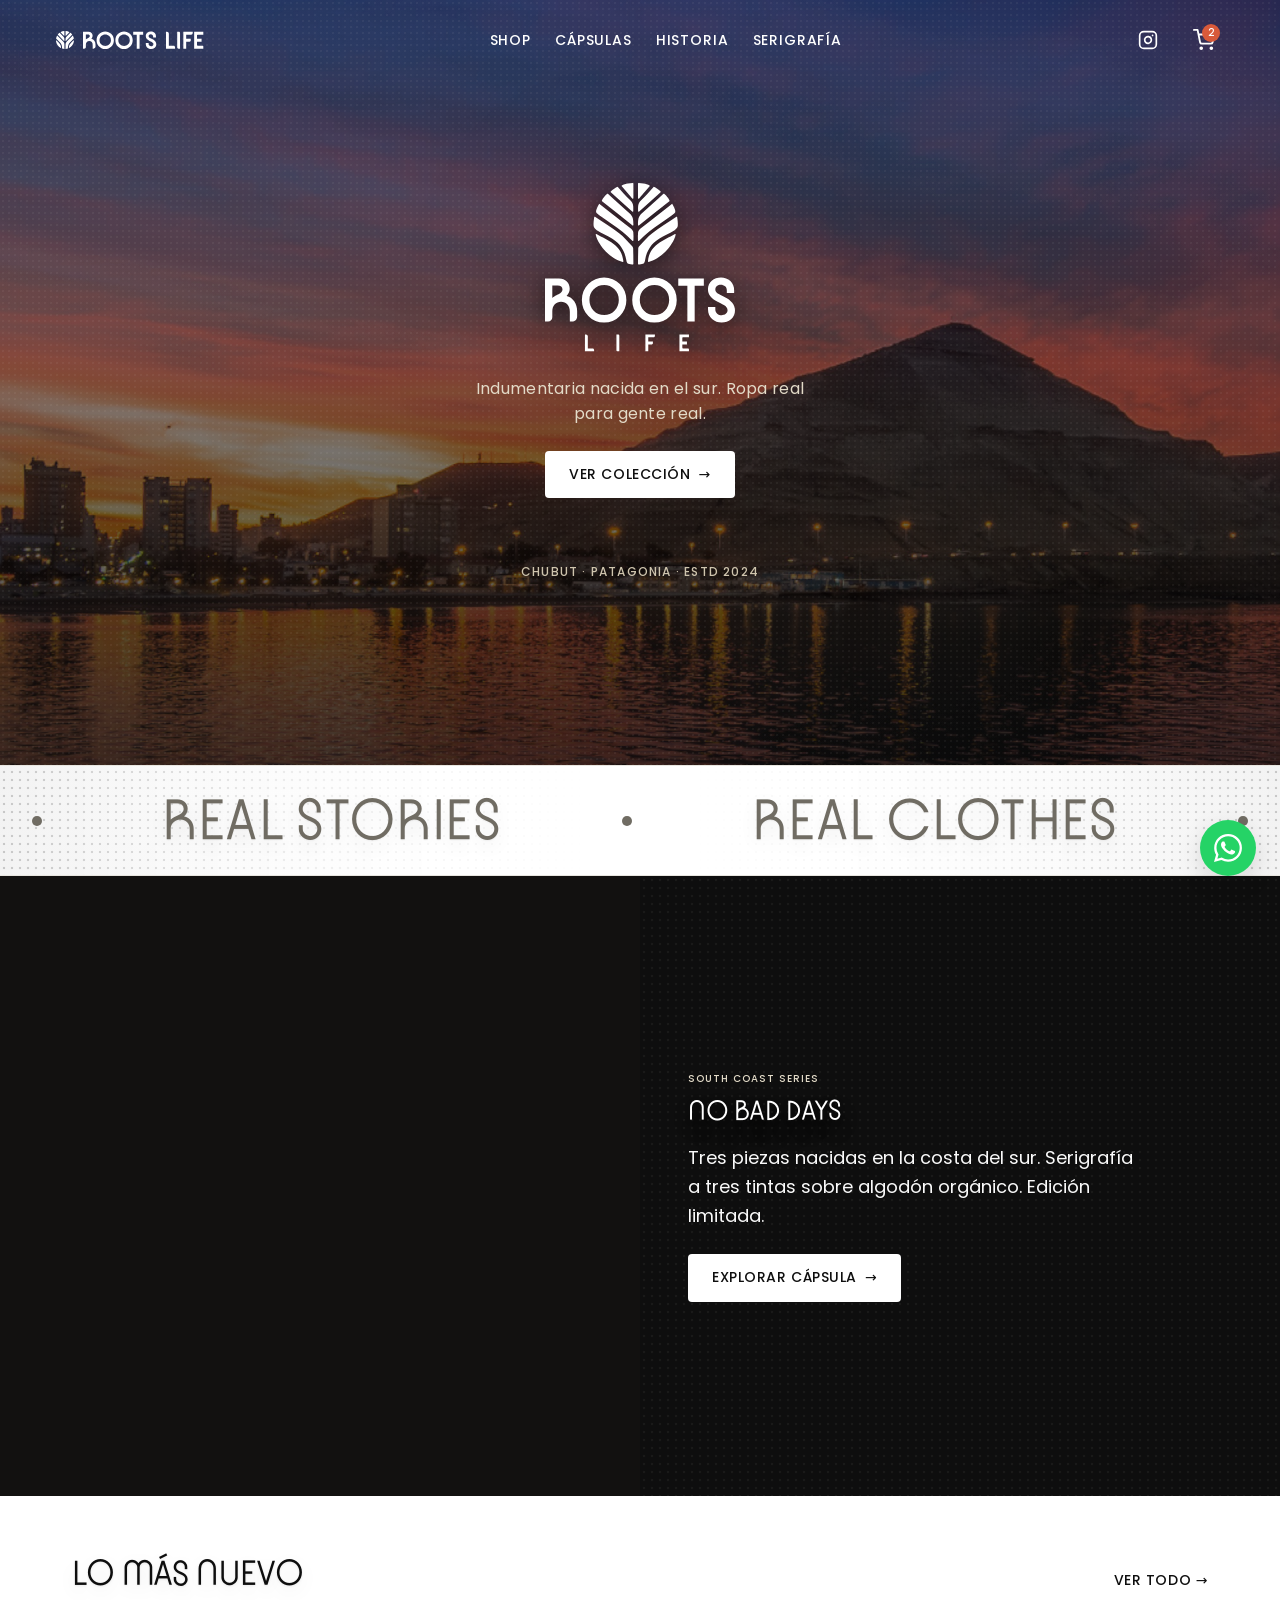
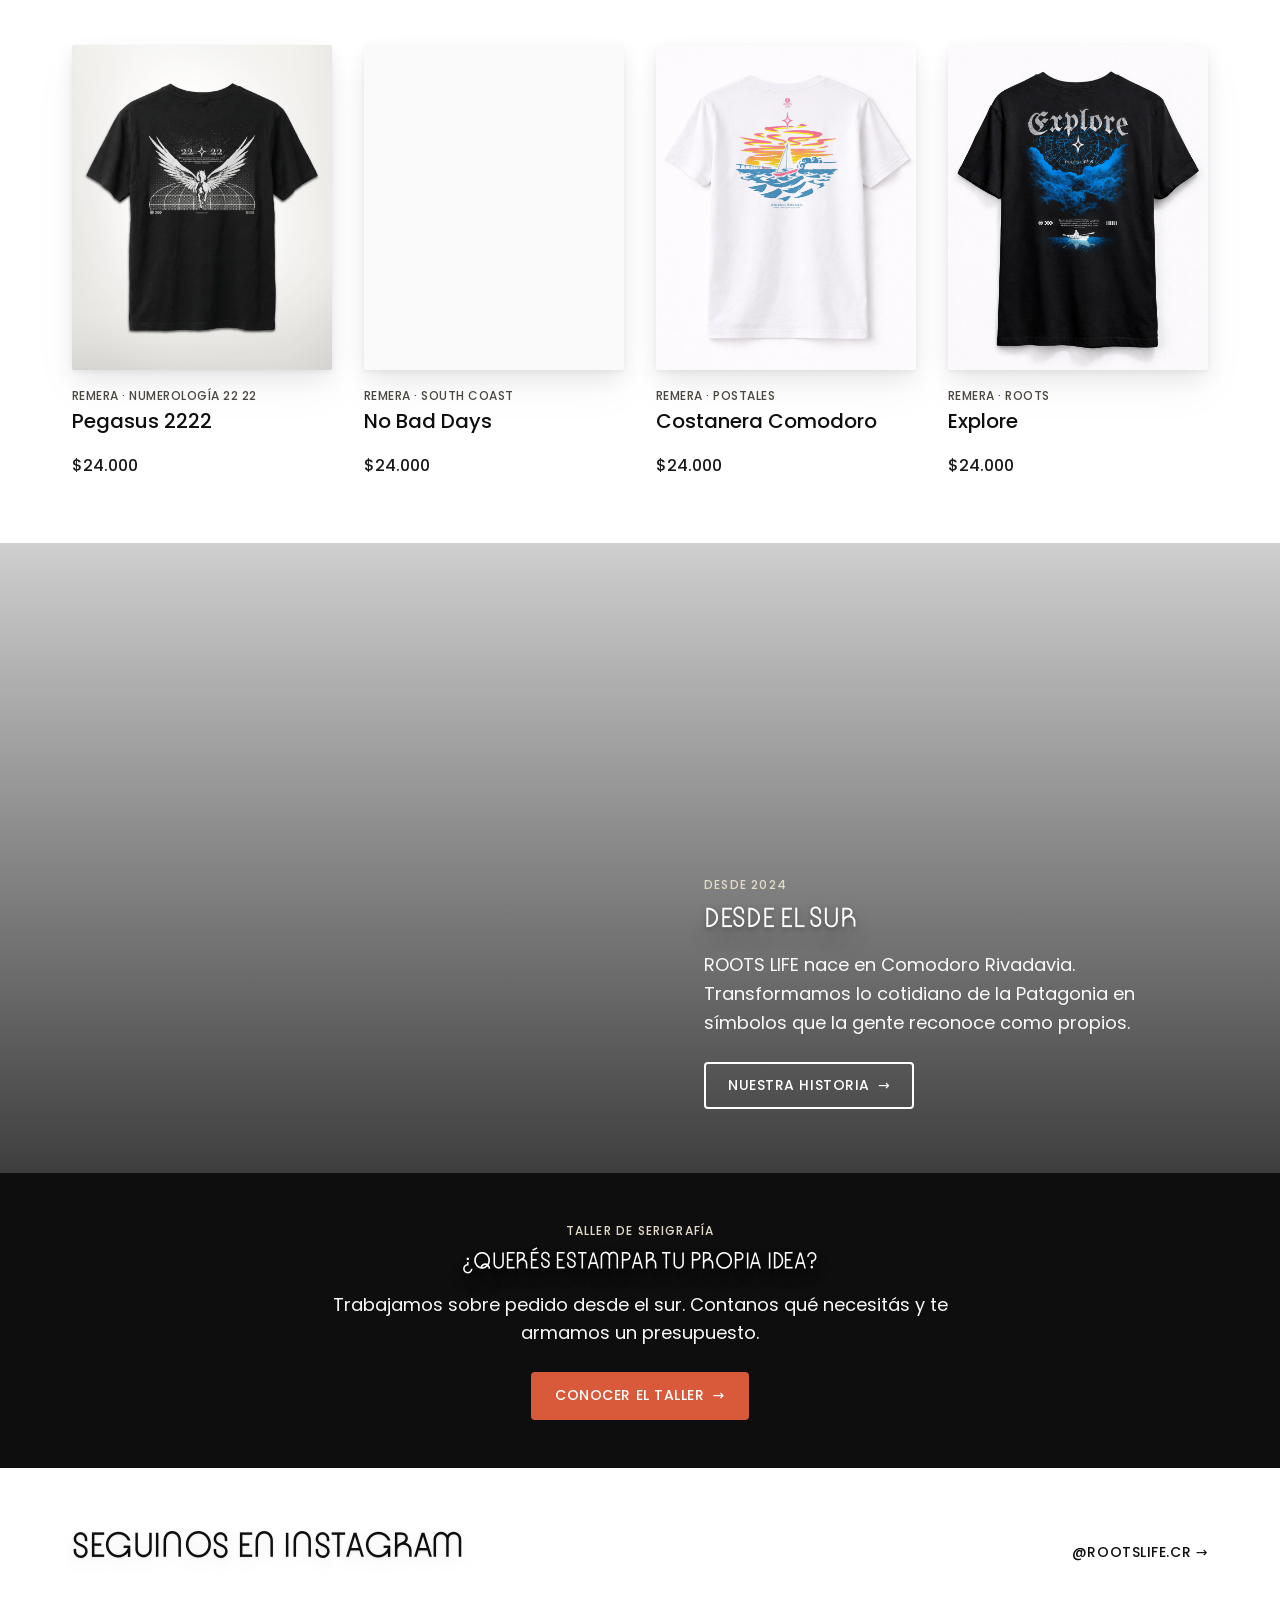
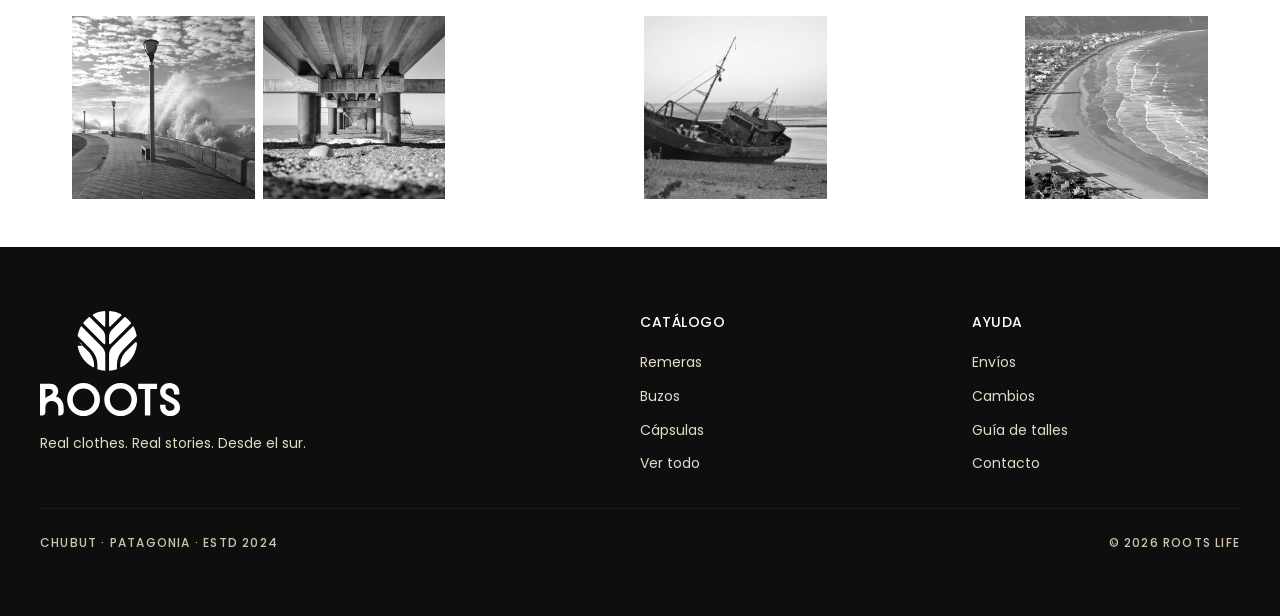
==== index.html @ 9ae7e67d "ROOTS LIFE — sitio web completo (8 páginas) Home, Catálogo (4 cápsulas: Numerología, South Coast, Po" ====
<!DOCTYPE html>
<html lang="es-AR">
<head>
  <meta charset="UTF-8">
  <meta name="viewport" content="width=device-width, initial-scale=1.0">
  <title>ROOTS LIFE · Indumentaria urbana desde la Patagonia</title>
  <meta name="description" content="Remeras y buzos gráficos nacidos en Comodoro Rivadavia. Ropa real para gente real.">

  <!-- Favicon (imagotipo) -->
  <link rel="icon" type="image/svg+xml" href="./ROOTS%20LIFE%20-%20imagotipo.svg">

  <!-- Poppins desde Google Fonts -->
  <link rel="preconnect" href="https://fonts.googleapis.com">
  <link rel="preconnect" href="https://fonts.gstatic.com" crossorigin>
  <link href="https://fonts.googleapis.com/css2?family=Poppins:wght@300;400;500;700;800&display=swap" rel="stylesheet">

  <!-- Kobe self-hosted desde ./Kobe Font/ -->
  <style>
    @font-face {
      font-family: 'Kobe';
      src: url('./Kobe%20Font/Kobe-regular.otf') format('opentype');
      font-weight: 400;
      font-style: normal;
      font-display: swap;
    }
    @font-face {
      font-family: 'Kobe';
      src: url('./Kobe%20Font/Kobe-oblique.otf') format('opentype');
      font-weight: 400;
      font-style: italic;
      font-display: swap;
    }
    @font-face {
      font-family: 'Kobe';
      src: url('./Kobe%20Font/Kobe-bold.otf') format('opentype');
      font-weight: 700;
      font-style: normal;
      font-display: swap;
    }
    @font-face {
      font-family: 'Kobe';
      src: url('./Kobe%20Font/Kobe-boldoblique.otf') format('opentype');
      font-weight: 700;
      font-style: italic;
      font-display: swap;
    }
    @font-face {
      font-family: 'Kobe';
      src: url('./Kobe%20Font/Kobe-black.otf') format('opentype');
      font-weight: 900;
      font-style: normal;
      font-display: swap;
    }
    @font-face {
      font-family: 'Kobe';
      src: url('./Kobe%20Font/Kobe-blackoblique.otf') format('opentype');
      font-weight: 900;
      font-style: italic;
      font-display: swap;
    }
  </style>

  <!-- Tokens + shared site styles -->
  <link rel="stylesheet" href="./tokens/tokens.css">
  <link rel="stylesheet" href="./styles/site.css">

  <style>
    /* =====================================================================
       Home-specific styles (prototype)
       ===================================================================== */

    /* Brand name — SIEMPRE en Kobe, sin excepciones */
    .brand {
      font-family: 'Kobe', 'Kobe Regular', serif !important;
      font-weight: 900;
      text-transform: uppercase;
      letter-spacing: 0.03em;
    }

    /* Header ---------------------------------------------------------- */
    .site-header {
      position: fixed; top: 0; left: 0; right: 0;
      z-index: var(--z-sticky);
      height: 64px;
      display: flex; align-items: center;
      transition: background var(--duration-normal) var(--ease-standard),
                  box-shadow var(--duration-normal) var(--ease-standard),
                  color var(--duration-normal) var(--ease-standard);
      color: var(--paper-100);
    }
    .site-header.is-scrolled {
      background: var(--paper-100);
      color: var(--ink-900);
      box-shadow: var(--shadow-sm);
    }
    .site-header__inner {
      width: 100%; max-width: var(--container-lg);
      margin-inline: auto;
      padding-inline: var(--space-4);
      display: grid;
      grid-template-columns: auto 1fr auto;
      align-items: center;
      gap: var(--space-4);
    }
    .site-header__logo {
      font-family: var(--font-display);
      font-weight: 400;
      font-size: 1.125rem;
      letter-spacing: 0.08em;
      text-transform: uppercase;
      color: inherit;
      text-decoration: none;
    }
    .site-header__nav {
      display: none;
      justify-self: center;
      gap: var(--space-6);
    }
    .site-header__nav a {
      color: inherit;
      text-decoration: none;
      font-family: var(--font-body);
      font-size: var(--text-sm);
      font-weight: var(--fw-medium);
      letter-spacing: var(--tr-wider);
      text-transform: uppercase;
      transition: opacity var(--duration-fast);
    }
    .site-header__nav a:hover { opacity: 0.7; }
    .site-header__actions {
      display: flex; align-items: center; gap: var(--space-4);
    }
    .icon-btn {
      width: 40px; height: 40px;
      display: inline-flex; align-items: center; justify-content: center;
      background: transparent; border: 0;
      color: inherit; cursor: pointer;
      border-radius: var(--radius-full);
      transition: background var(--duration-fast);
    }
    .icon-btn:hover { background: rgba(255,255,255,0.12); }
    .site-header.is-scrolled .icon-btn:hover { background: rgba(14,14,14,0.06); }
    .cart-badge {
      position: relative;
    }
    .cart-badge::after {
      content: "2";
      position: absolute;
      top: 4px; right: 4px;
      background: var(--rust-500); color: var(--paper-100);
      width: 18px; height: 18px;
      border-radius: var(--radius-full);
      font-size: 10px; font-weight: var(--fw-medium);
      display: flex; align-items: center; justify-content: center;
      font-family: var(--font-body);
    }
    @media (min-width: 64em) {
      .site-header { height: 80px; }
      .site-header__nav { display: flex; }
      .site-header__menu { display: none; }
    }

    /* Hero ------------------------------------------------------------- */
    .hero {
      position: relative;
      min-height: 85vh;
      display: flex;
      align-items: center;
      justify-content: center;
      color: var(--paper-100);
      background: var(--ink-900);
      overflow: hidden;
    }
    .hero__bg {
      position: absolute; inset: 0;
      /* Mobile default: ola rompiendo (portrait, dramático) en B&N */
      background-image:
        linear-gradient(180deg, rgba(14,14,14,0.45) 0%, rgba(14,14,14,0.85) 100%),
        url("./comodoro%20im%C3%A1genes/1e82007f95eefcfab72888937a40c10b.jpg");
      background-size: cover;
      background-position: center;
      filter: grayscale(100%) contrast(1.05);
    }
    @media (min-width: 64em) {
      .hero__bg {
        /* Desktop: atardecer panorámico, en COLOR para darle calidez */
        background-image:
          linear-gradient(180deg, rgba(14,14,14,0.25) 0%, rgba(14,14,14,0.78) 100%),
          url("./comodoro%20im%C3%A1genes/Comodoro-Header-Web-Chubut_Header-Web-Chubut.jpg");
        background-position: center 40%;
        filter: saturate(0.95) contrast(1.05);
      }
    }
    .hero__halftone {
      position: absolute; inset: 0;
      background-image: radial-gradient(rgba(247,243,234,0.05) 1px, transparent 1px);
      background-size: 6px 6px;
      pointer-events: none;
    }
    .hero__content {
      position: relative;
      text-align: center;
      padding: var(--space-8) var(--space-4);
      max-width: var(--container-prose);
    }
    .hero__title {
      font-family: var(--font-display);
      font-size: clamp(2.75rem, 12vw + 1rem, var(--text-6xl));
      font-weight: 400;
      line-height: var(--lh-none);
      letter-spacing: var(--tr-tighter);
      text-transform: uppercase;
      margin: 0 0 var(--stack-md);
      animation: fadeUp 700ms var(--ease-decelerate) 100ms both;
    }
    .hero__logo {
      width: clamp(110px, 16vw, 190px);
      color: var(--paper-100);
      margin: 0 auto var(--stack-lg);
      animation: fadeUp 700ms var(--ease-decelerate) 100ms both;
      filter:
        drop-shadow(0 4px 10px rgba(0, 0, 0, 0.55))
        drop-shadow(0 18px 40px rgba(0, 0, 0, 0.45))
        drop-shadow(0 36px 80px rgba(0, 0, 0, 0.30));
    }
    .hero__logo svg { width: 100%; height: auto; display: block; fill: currentColor; }
    .hero__subtitle {
      font-family: var(--font-body);
      font-size: var(--text-sm);
      font-weight: var(--fw-regular);
      color: var(--paper-300);
      line-height: var(--lh-relaxed);
      letter-spacing: 0.02em;
      margin: 0 0 var(--stack-lg);
      max-width: 22rem;
      margin-inline: auto;
      animation: fadeUp 700ms var(--ease-decelerate) 250ms both;
    }
    @media (min-width: 64em) { .hero__subtitle { font-size: var(--text-base); } }
    .hero__cta-wrap {
      animation: fadeUp 700ms var(--ease-decelerate) 400ms both;
      margin-bottom: var(--stack-2xl);
    }
    .hero__stamp {
      font-family: var(--font-body);
      font-size: 12px;
      font-weight: var(--fw-medium);
      letter-spacing: var(--tr-widest);
      text-transform: uppercase;
      color: var(--paper-400);
      animation: fadeUp 700ms var(--ease-decelerate) 600ms both;
    }
    @keyframes fadeUp {
      from { opacity: 0; transform: translateY(16px); }
      to   { opacity: 1; transform: translateY(0); }
    }

    /* Buttons ---------------------------------------------------------- */
    .btn {
      display: inline-flex;
      align-items: center; justify-content: center;
      gap: var(--space-2);
      padding: var(--space-4) var(--space-6);
      border: 0; cursor: pointer;
      border-radius: var(--radius-sm);
      font-family: var(--font-body);
      font-size: var(--text-sm);
      font-weight: var(--fw-medium);
      line-height: var(--lh-tight);
      letter-spacing: var(--tr-wide);
      text-transform: uppercase;
      text-decoration: none;
      transition: background var(--duration-normal) var(--ease-standard),
                  color var(--duration-normal) var(--ease-standard),
                  transform var(--duration-fast);
    }
    .btn:focus-visible { outline: 2px solid var(--rust-500); outline-offset: 3px; }
    .btn:active { transform: translateY(1px); }

    .btn--primary {
      background: var(--paper-100); color: var(--ink-900);
    }
    .btn--primary:hover { background: var(--paper-300); }

    .btn--accent {
      background: var(--rust-500); color: var(--paper-100);
    }
    .btn--accent:hover { background: var(--rust-700); }

    .btn--ghost-inverse {
      background: transparent; color: var(--paper-100);
      border: 2px solid var(--paper-100);
      padding: calc(var(--space-4) - 2px) calc(var(--space-6) - 2px);
    }
    .btn--ghost-inverse:hover { background: var(--paper-100); color: var(--ink-900); }

    .btn--dark {
      background: var(--ink-900); color: var(--paper-100);
    }
    .btn--dark:hover { background: var(--ink-800); }

    /* Manifesto — línea editorial con dots a los costados y al medio ---- */
    .manifesto {
      padding: var(--space-5) 0;
      border-bottom: 1px solid var(--color-border);
      border-top: 1px solid var(--color-border);
      overflow: hidden;
    }
    @media (min-width: 64em) { .manifesto { padding: var(--space-6) 0; } }

    .manifesto__line {
      display: flex;
      align-items: center;
      justify-content: space-between;
      width: 100%;
      padding: 0 var(--space-5);
      margin: 0;
      font-family: var(--font-display);
      font-size: clamp(1rem, 4.8vw, 5.5rem);
      font-weight: var(--fw-regular);
      line-height: 1;
      letter-spacing: 0.01em;
      text-transform: uppercase;
      color: var(--ink-400);
      white-space: nowrap;
      text-shadow: 0 1px 2px rgba(14, 14, 14, 0.06), 0 6px 18px rgba(14, 14, 14, 0.08);
    }
    .manifesto__line > span:not(.manifesto__dot) { flex-shrink: 0; }
    .manifesto__dot {
      width: 0.16em;
      height: 0.16em;
      border-radius: 50%;
      background: var(--ink-400);
      flex-shrink: 0;
      display: block;
    }
    @media (min-width: 64em) {
      .manifesto__line { padding: 0 var(--space-8); }
    }

    /* Featured capsule (invertido — dark editorial) -------------------- */
    .capsule {
      background-color: var(--ink-900);
      background-image: radial-gradient(rgba(247, 243, 234, 0.05) 1.2px, transparent 1.6px);
      background-size: 8px 8px;
      color: var(--paper-100);
      display: grid;
      grid-template-columns: 1fr;
    }
    .capsule__img {
      aspect-ratio: 4/5;
      background-color: var(--ink-800);
      background-image: url("./Remeras%20%20ROOTS%20LIFE/South%20Coast/South%20Coast%20-%20No%20bad%20days.png");
      background-size: cover;
      background-position: center;
    }
    .capsule__body {
      padding: var(--space-10) var(--space-6);
      display: flex; flex-direction: column; justify-content: center;
      max-width: var(--container-prose);
    }
    .capsule__caption {
      font-family: var(--font-body);
      font-size: 10px;
      font-weight: var(--fw-medium);
      letter-spacing: var(--tr-widest);
      text-transform: uppercase;
      color: var(--paper-300);
      margin: 0 0 var(--stack-sm);
    }
    .capsule__title {
      font-family: var(--font-display);
      font-size: clamp(1.25rem, 2vw + 0.7rem, var(--text-2xl));
      font-weight: 400;
      line-height: var(--lh-tight);
      letter-spacing: var(--tr-tight);
      text-transform: uppercase;
      margin: 0 0 var(--stack-md);
      color: var(--paper-100);
      text-shadow: var(--text-shadow-inverse);
    }
    .capsule__desc {
      font-family: var(--font-body);
      font-size: var(--text-md);
      line-height: var(--lh-relaxed);
      color: var(--paper-200);
      margin: 0 0 var(--stack-lg);
      max-width: 28rem;
    }
    @media (min-width: 64em) {
      .capsule { grid-template-columns: 1fr 1fr; }
      .capsule__img { aspect-ratio: auto; min-height: 620px; }
      .capsule__body { padding: var(--space-16) var(--space-12); }
    }

    /* Section heading -------------------------------------------------- */
    .section {
      padding: var(--space-16) 0;
    }
    .section__container {
      max-width: var(--container-lg);
      margin-inline: auto;
      padding-inline: var(--space-4);
    }
    .section__head {
      display: flex; justify-content: space-between; align-items: baseline;
      margin-bottom: var(--stack-xl);
      gap: var(--space-4);
      flex-wrap: wrap;
    }
    .section__title {
      font-family: var(--font-display);
      font-size: clamp(1.5rem, 2vw + 1rem, var(--text-3xl));
      font-weight: 400;
      letter-spacing: var(--tr-tight);
      text-transform: uppercase;
      margin: 0;
    }
    .section__link {
      font-family: var(--font-body);
      font-size: var(--text-sm);
      font-weight: var(--fw-medium);
      letter-spacing: var(--tr-wide);
      text-transform: uppercase;
      color: var(--ink-900);
      text-decoration: none;
    }
    .section__link:hover { color: var(--rust-500); }
    @media (min-width: 64em) {
      .section { padding: var(--space-12) 0; }
      .section__container { padding-inline: var(--space-8); }
    }

    /* Product grid ----------------------------------------------------- */
    .product-grid {
      display: grid;
      grid-template-columns: repeat(2, 1fr);
      gap: var(--gap-md);
    }
    @media (min-width: 48em)  { .product-grid { grid-template-columns: repeat(3, 1fr); } }
    @media (min-width: 64em)  { .product-grid { grid-template-columns: repeat(4, 1fr); gap: var(--gap-lg); } }

    .product-card {
      display: flex; flex-direction: column;
      text-decoration: none;
      color: inherit;
    }
    .product-card__media {
      aspect-ratio: 4/5;
      background: var(--paper-200);
      background-size: contain;
      background-repeat: no-repeat;
      background-position: center;
      margin-bottom: var(--stack-md);
      transition: transform var(--duration-slow) var(--ease-standard);
      overflow: hidden;
    }
    .product-card:hover .product-card__media { transform: scale(1.02); }
    .product-card__caption {
      font-family: var(--font-body);
      font-size: var(--text-xs);
      font-weight: var(--fw-medium);
      letter-spacing: var(--tr-wide);
      text-transform: uppercase;
      color: var(--ink-500);
      margin: 0 0 var(--stack-xs);
    }
    .product-card__title {
      font-family: var(--font-body);
      font-size: var(--text-lg);
      font-weight: var(--fw-medium);
      line-height: var(--lh-snug);
      margin: 0 0 var(--stack-xs);
      transition: color var(--duration-fast);
    }
    .product-card:hover .product-card__title { color: var(--rust-500); }
    .product-card__price {
      font-family: var(--font-body);
      font-size: var(--text-base);
      font-weight: var(--fw-medium);
      color: var(--ink-700);
    }

    /* Story strip ------------------------------------------------------ */
    .story {
      position: relative;
      min-height: 60vh;
      display: flex; align-items: flex-end;
      padding: var(--space-16) var(--space-4);
      color: var(--paper-100);
      overflow: hidden;
    }
    .story__bg {
      position: absolute; inset: 0;
      background-image:
        linear-gradient(180deg, rgba(14,14,14,0.2) 0%, rgba(14,14,14,0.8) 100%),
        url("./comodoro%20im%C3%A1genes/Comodoro%20Rivadavia%20-%20cerro%20-%20foto%20antigua.png");
      background-size: cover;
      background-position: center 30%;
    }
    .story__content {
      position: relative;
      max-width: 32rem;
      margin-left: auto;
    }
    .story__caption {
      font-family: var(--font-body);
      font-size: var(--text-xs);
      font-weight: var(--fw-medium);
      letter-spacing: var(--tr-widest);
      text-transform: uppercase;
      color: var(--paper-300);
      margin: 0 0 var(--stack-sm);
    }
    .story__title {
      font-family: var(--font-display);
      font-size: clamp(1.25rem, 2vw + 0.7rem, var(--text-2xl));
      font-weight: 400;
      line-height: var(--lh-tight);
      letter-spacing: var(--tr-tight);
      text-transform: uppercase;
      margin: 0 0 var(--stack-md);
      text-shadow: var(--text-shadow-inverse);
    }
    .story__body {
      font-family: var(--font-body);
      font-size: var(--text-md);
      line-height: var(--lh-relaxed);
      color: var(--paper-200);
      margin: 0 0 var(--stack-lg);
    }
    @media (min-width: 64em) {
      .story { min-height: 70vh; padding: var(--space-16); }
    }

    /* Serigrafia ------------------------------------------------------- */
    .serigrafia {
      background: var(--ink-900);
      color: var(--paper-100);
      padding: var(--space-12) var(--space-4);
      text-align: center;
    }
    .serigrafia__inner { max-width: var(--container-prose); margin-inline: auto; }
    .serigrafia__caption {
      font-family: var(--font-body);
      font-size: var(--text-xs);
      font-weight: var(--fw-medium);
      letter-spacing: var(--tr-widest);
      text-transform: uppercase;
      color: var(--paper-300);
      margin: 0 0 var(--stack-sm);
    }
    .serigrafia__title {
      font-family: var(--font-display);
      font-size: clamp(1.25rem, 2vw + 0.7rem, var(--text-xl));
      font-weight: 400;
      line-height: var(--lh-tight);
      letter-spacing: var(--tr-tight);
      text-transform: uppercase;
      margin: 0 0 var(--stack-md);
      text-shadow: var(--text-shadow-inverse);
    }
    .serigrafia__body {
      font-family: var(--font-body);
      font-size: var(--text-md);
      line-height: var(--lh-relaxed);
      color: var(--paper-200);
      margin: 0 0 var(--stack-lg);
    }
    @media (min-width: 64em) { .serigrafia { padding: var(--space-12) var(--space-8); } }

    /* Instagram feed --------------------------------------------------- */
    .ig-feed__grid {
      display: grid;
      grid-template-columns: repeat(3, 1fr);
      gap: var(--gap-tight);
    }
    .ig-feed__tile {
      aspect-ratio: 1/1;
      background-size: cover;
      background-position: center;
      filter: grayscale(100%) contrast(1.05);
      transition: filter var(--duration-normal) var(--ease-standard);
    }
    .ig-feed__tile:hover { filter: grayscale(0%) contrast(1); }
    @media (min-width: 64em) {
      .ig-feed__grid { grid-template-columns: repeat(6, 1fr); }
    }

    /* Footer ----------------------------------------------------------- */
    .site-footer {
      background: var(--ink-900);
      color: var(--paper-200);
      padding: var(--space-16) var(--space-4);
    }
    .site-footer__inner {
      max-width: var(--container-lg);
      margin-inline: auto;
      display: grid;
      grid-template-columns: 1fr;
      gap: var(--space-10);
    }
    .site-footer__brand {
      font-family: var(--font-display);
      font-size: var(--text-2xl);
      font-weight: 400;
      letter-spacing: 0.05em;
      text-transform: uppercase;
      color: var(--paper-100);
      margin: 0 0 var(--stack-sm);
    }
    .site-footer__tagline {
      font-family: var(--font-body);
      font-size: var(--text-sm);
      color: var(--paper-300);
      margin: 0;
      max-width: 18rem;
    }
    .site-footer__col h4 {
      font-family: var(--font-body);
      font-size: var(--text-sm);
      font-weight: var(--fw-medium);
      letter-spacing: var(--tr-wide);
      text-transform: uppercase;
      color: var(--paper-100);
      margin: 0 0 var(--stack-md);
    }
    .site-footer__col ul { list-style: none; padding: 0; margin: 0; }
    .site-footer__col li { margin-bottom: var(--stack-sm); }
    .site-footer__col a {
      font-family: var(--font-body);
      font-size: var(--text-sm);
      color: var(--paper-300);
      text-decoration: none;
      transition: color var(--duration-fast);
    }
    .site-footer__col a:hover { color: var(--paper-100); }
    .site-footer__meta {
      border-top: 1px solid var(--ink-700);
      padding-top: var(--space-6);
      margin-top: var(--space-6);
      display: flex; flex-wrap: wrap; gap: var(--space-4);
      justify-content: space-between; align-items: center;
      font-family: var(--font-body);
      font-size: var(--text-xs);
      font-weight: var(--fw-medium);
      letter-spacing: var(--tr-widest);
      text-transform: uppercase;
      color: var(--paper-400);
    }
    @media (min-width: 48em) {
      .site-footer__inner { grid-template-columns: 2fr 1fr 1fr; gap: var(--space-16); }
    }

    /* WhatsApp FAB ----------------------------------------------------- */
    .wsp-fab {
      position: fixed;
      bottom: 16px; right: 16px;
      width: 56px; height: 56px;
      border-radius: var(--radius-full);
      background: #25D366;
      color: #fff;
      display: flex; align-items: center; justify-content: center;
      box-shadow: var(--shadow-lg);
      z-index: var(--z-sticky);
      text-decoration: none;
      transition: transform var(--duration-fast);
      animation: popIn 600ms var(--ease-decelerate) 1500ms both;
    }
    .wsp-fab:hover { transform: scale(1.06); }
    @keyframes popIn {
      from { opacity: 0; transform: scale(0.6); }
      to   { opacity: 1; transform: scale(1); }
    }
    @media (min-width: 64em) {
      .wsp-fab { bottom: 24px; right: 24px; }
    }

    /* Reduced motion --------------------------------------------------- */
    @media (prefers-reduced-motion: reduce) {
      *, *::before, *::after {
        animation-duration: 0.01ms !important;
        transition-duration: 0.01ms !important;
      }
    }

    /* Skip link -------------------------------------------------------- */
    .skip-link {
      position: absolute;
      left: -10000px; top: auto;
      background: var(--ink-900); color: var(--paper-100);
      padding: var(--space-3) var(--space-4);
      font-family: var(--font-body); font-weight: var(--fw-medium);
      text-decoration: none; z-index: var(--z-toast);
    }
    .skip-link:focus { left: var(--space-4); top: var(--space-4); }
  </style>
</head>
<body data-page="home">
  <a href="#main" class="skip-link">Saltar al contenido</a>

  <!-- Header ============================================================ -->
  <header class="site-header" id="header">
    <div class="site-header__inner">
      <a href="/" class="site-header__logo" aria-label="Inicio — ROOTS LIFE">
        <svg viewBox="0 0 2288.96 279.2" aria-hidden="true"><use href="./logos/logos.svg#roots-horizontal"/></svg>
      </a>

      <nav class="site-header__nav" aria-label="Principal">
        <a href="./catalogo.html">Shop</a>
        <a href="./catalogo.html?capsula=numerologia">Cápsulas</a>
        <a href="./historia.html">Historia</a>
        <a href="./serigrafia.html">Serigrafía</a>
      </nav>

      <div class="site-header__actions">
        <button class="icon-btn site-header__menu" aria-label="Abrir menú">
          <svg width="22" height="22" viewBox="0 0 24 24" fill="none" stroke="currentColor" stroke-width="2.4" stroke-linecap="square"><path d="M3 6h18M3 12h18M3 18h18"/></svg>
        </button>
        <a href="https://instagram.com/rootslife.cr" class="icon-btn" aria-label="Instagram" target="_blank" rel="noopener">
          <svg width="20" height="20" viewBox="0 0 24 24" fill="none" stroke="currentColor" stroke-width="2" stroke-linecap="round" stroke-linejoin="round"><rect x="2" y="2" width="20" height="20" rx="5" ry="5"/><path d="M16 11.37A4 4 0 1 1 12.63 8 4 4 0 0 1 16 11.37z"/><line x1="17.5" y1="6.5" x2="17.5" y2="6.5"/></svg>
        </a>
        <a href="./carrito.html" class="icon-btn cart-badge" aria-label="Carrito, 2 items" data-count="2">
          <svg width="22" height="22" viewBox="0 0 24 24" fill="none" stroke="currentColor" stroke-width="2" stroke-linecap="round" stroke-linejoin="round"><circle cx="9" cy="21" r="1"/><circle cx="20" cy="21" r="1"/><path d="M1 1h4l2.7 13.4a2 2 0 0 0 2 1.6h9.7a2 2 0 0 0 2-1.6L23 6H6"/></svg>
        </a>
      </div>
    </div>
  </header>

  <main id="main">

    <!-- Hero ============================================================== -->
    <section class="hero" aria-labelledby="hero-title">
      <div class="hero__bg" aria-hidden="true"></div>
      <div class="hero__halftone" aria-hidden="true"></div>
      <div class="hero__content">
        <h1 id="hero-title" class="sr-only" style="position:absolute;left:-10000px">ROOTS LIFE</h1>
        <div class="hero__logo" role="img" aria-label="ROOTS LIFE">
          <svg viewBox="0 0 893.36 791.99"><use href="./logos/logos.svg#roots-full"/></svg>
        </div>
        <p class="hero__subtitle">Indumentaria nacida en el sur. Ropa real para gente real.</p>
        <div class="hero__cta-wrap">
          <a href="#shop" class="btn btn--primary">Ver colección <span aria-hidden="true">→</span></a>
        </div>
        <div class="hero__stamp">Chubut · Patagonia · Estd 2024</div>
      </div>
    </section>

    <!-- Manifesto ========================================================= -->
    <section class="manifesto" aria-label="Real stories · Real clothes">
      <p class="manifesto__line">
        <span class="manifesto__dot" aria-hidden="true"></span>
        <span>Real stories</span>
        <span class="manifesto__dot" aria-hidden="true"></span>
        <span>Real clothes</span>
        <span class="manifesto__dot" aria-hidden="true"></span>
      </p>
    </section>

    <!-- Capsule featured ================================================== -->
    <section class="capsule" id="capsulas" aria-labelledby="capsule-title">
      <div class="capsule__img" role="img" aria-label="Remera No Bad Days — South Coast Series"></div>
      <div class="capsule__body">
        <p class="capsule__caption">South Coast Series</p>
        <h2 class="capsule__title" id="capsule-title">No Bad Days</h2>
        <p class="capsule__desc">Tres piezas nacidas en la costa del sur. Serigrafía a tres tintas sobre algodón orgánico. Edición limitada.</p>
        <div><a href="./catalogo.html?capsula=south-coast" class="btn btn--primary">Explorar cápsula <span aria-hidden="true">→</span></a></div>
      </div>
    </section>

    <!-- Product grid ====================================================== -->
    <section class="section" id="shop">
      <div class="section__container">
        <div class="section__head">
          <h2 class="section__title">Lo más nuevo</h2>
          <a href="./catalogo.html" class="section__link">Ver todo →</a>
        </div>

        <div class="product-grid">
          <a href="./producto.html" class="product-card">
            <div class="product-card__media" style="background-image:url('./Remeras%20%20ROOTS%20LIFE/Numerolog%C3%ADa/Numerolog%C3%ADa%20-%20Pegasus%202222%20-%20negra.png'); background-size: cover;"></div>
            <p class="product-card__caption">Remera · Numerología 22 22</p>
            <h3 class="product-card__title">Pegasus 2222</h3>
            <p class="product-card__price">$24.000</p>
          </a>

          <a href="./producto.html" class="product-card">
            <div class="product-card__media" style="background-image:url('./Remeras%20%20ROOTS%20LIFE/South%20Coast/South%20Coast%20-%20No%20bad%20days.png'); background-size: cover;"></div>
            <p class="product-card__caption">Remera · South Coast</p>
            <h3 class="product-card__title">No Bad Days</h3>
            <p class="product-card__price">$24.000</p>
          </a>

          <a href="./producto.html" class="product-card">
            <div class="product-card__media" style="background-image:url('./Remeras%20%20ROOTS%20LIFE/Postales/Postales%20-%20Costanera%20comodoro.png'); background-size: cover;"></div>
            <p class="product-card__caption">Remera · Postales</p>
            <h3 class="product-card__title">Costanera Comodoro</h3>
            <p class="product-card__price">$24.000</p>
          </a>

          <a href="./producto.html" class="product-card">
            <div class="product-card__media" style="background-image:url('./Remeras%20%20ROOTS%20LIFE/ROOTS/ROOTS%20-%20Explore%20-%20negra.png'); background-size: cover;"></div>
            <p class="product-card__caption">Remera · ROOTS</p>
            <h3 class="product-card__title">Explore</h3>
            <p class="product-card__price">$24.000</p>
          </a>

        </div>
      </div>
    </section>

    <!-- Story strip ======================================================= -->
    <section class="story" id="historia" aria-labelledby="story-title">
      <div class="story__bg" aria-hidden="true"></div>
      <div class="story__content">
        <p class="story__caption">Desde 2024</p>
        <h2 class="story__title" id="story-title">Desde el sur</h2>
        <p class="story__body">ROOTS LIFE nace en Comodoro Rivadavia. Transformamos lo cotidiano de la Patagonia en símbolos que la gente reconoce como propios.</p>
        <a href="#" class="btn btn--ghost-inverse">Nuestra historia <span aria-hidden="true">→</span></a>
      </div>
    </section>

    <!-- Serigrafía ======================================================== -->
    <section class="serigrafia" id="serigrafia" aria-labelledby="seri-title">
      <div class="serigrafia__inner">
        <p class="serigrafia__caption">Taller de serigrafía</p>
        <h2 class="serigrafia__title" id="seri-title">¿Querés estampar tu propia idea?</h2>
        <p class="serigrafia__body">Trabajamos sobre pedido desde el sur. Contanos qué necesitás y te armamos un presupuesto.</p>
        <a href="./serigrafia.html" class="btn btn--accent">Conocer el taller <span aria-hidden="true">→</span></a>
      </div>
    </section>

    <!-- Instagram feed ==================================================== -->
    <section class="section ig-feed">
      <div class="section__container">
        <div class="section__head">
          <h2 class="section__title">Seguinos en Instagram</h2>
          <a href="https://instagram.com/rootslife.cr" class="section__link" target="_blank" rel="noopener">@rootslife.cr →</a>
        </div>
        <div class="ig-feed__grid">
          <div class="ig-feed__tile" style="background-image:url('./comodoro%20im%C3%A1genes/1e82007f95eefcfab72888937a40c10b.jpg');"></div>
          <div class="ig-feed__tile" style="background-image:url('./comodoro%20im%C3%A1genes/4772839c2e71031d5c2702a25224475f.jpg');"></div>
          <div class="ig-feed__tile" style="background-image:url('./Remeras%20%20ROOTS%20LIFE/Numerolog%C3%ADa/Numerolog%C3%ADa%20-%20Pegasus%202222%20-%20Close%20up%20-%20negra.png');"></div>
          <div class="ig-feed__tile" style="background-image:url('./comodoro%20im%C3%A1genes/d879c44ee9d83418426089077dc73ab4.jpg');"></div>
          <div class="ig-feed__tile" style="background-image:url('./Buzos%20tipogr%C3%A1ficos%20ROOTS%20LIFE/buzos%20roots-37.png');"></div>
          <div class="ig-feed__tile" style="background-image:url('./comodoro%20im%C3%A1genes/a8e3c15683b10bc2fd887fa85634a7f2.jpg');"></div>
        </div>
      </div>
    </section>

  </main>

  <!-- Footer ============================================================ -->
  <footer class="site-footer">
    <div class="site-footer__inner">
      <div>
        <span class="site-footer__brand logo logo--footer" role="img" aria-label="ROOTS LIFE">
          <svg viewBox="0 0 387.94 291.54"><use href="./logos/logos.svg#roots-small"/></svg>
        </span>
        <p class="site-footer__tagline">Real clothes. Real stories. Desde el sur.</p>
      </div>

      <div class="site-footer__col">
        <h4>Catálogo</h4>
        <ul>
          <li><a href="#">Remeras</a></li>
          <li><a href="#">Buzos</a></li>
          <li><a href="#">Cápsulas</a></li>
          <li><a href="#">Ver todo</a></li>
        </ul>
      </div>

      <div class="site-footer__col">
        <h4>Ayuda</h4>
        <ul>
          <li><a href="#">Envíos</a></li>
          <li><a href="#">Cambios</a></li>
          <li><a href="#">Guía de talles</a></li>
          <li><a href="#">Contacto</a></li>
        </ul>
      </div>
    </div>

    <div class="site-footer__inner site-footer__meta">
      <span>Chubut · Patagonia · Estd 2024</span>
      <span>© 2026 ROOTS LIFE</span>
    </div>
  </footer>

  <!-- WhatsApp FAB -->
  <a class="wsp-fab" href="https://wa.me/5492974000000" target="_blank" rel="noopener" aria-label="Contactar por WhatsApp">
    <svg width="28" height="28" viewBox="0 0 24 24" fill="currentColor"><path d="M20.52 3.48A11.88 11.88 0 0 0 12.06 0C5.5 0 .17 5.33.17 11.9c0 2.1.55 4.15 1.6 5.96L0 24l6.33-1.66a11.88 11.88 0 0 0 5.72 1.46h.01c6.56 0 11.89-5.33 11.89-11.9 0-3.18-1.24-6.17-3.43-8.42zM12.06 21.8h-.01a9.9 9.9 0 0 1-5.04-1.38l-.36-.22-3.76.99 1-3.66-.23-.38a9.86 9.86 0 0 1-1.52-5.25c0-5.46 4.45-9.9 9.92-9.9 2.65 0 5.14 1.03 7.01 2.9a9.84 9.84 0 0 1 2.91 7.01c0 5.46-4.45 9.9-9.92 9.9zm5.44-7.43c-.3-.15-1.77-.87-2.04-.97-.27-.1-.47-.15-.67.15-.2.3-.77.97-.95 1.17-.17.2-.35.22-.65.07-.3-.15-1.26-.46-2.4-1.48-.89-.79-1.49-1.77-1.66-2.07-.17-.3-.02-.46.13-.61.13-.13.3-.35.45-.52.15-.17.2-.3.3-.5.1-.2.05-.37-.02-.52-.07-.15-.67-1.62-.92-2.21-.24-.58-.49-.5-.67-.51h-.57c-.2 0-.52.07-.79.37-.27.3-1.04 1.02-1.04 2.48 0 1.46 1.06 2.87 1.21 3.07.15.2 2.09 3.2 5.07 4.48.71.31 1.26.5 1.69.64.71.23 1.36.2 1.87.12.57-.08 1.77-.72 2.02-1.42.25-.7.25-1.3.17-1.42-.07-.12-.27-.2-.57-.35z"/></svg>
  </a>

  <script>
    // Header scroll state
    (function () {
      const header = document.getElementById('header');
      let scrolled = false;
      function onScroll() {
        const shouldScroll = window.scrollY > 40;
        if (shouldScroll !== scrolled) {
          scrolled = shouldScroll;
          header.classList.toggle('is-scrolled', scrolled);
        }
      }
      window.addEventListener('scroll', onScroll, { passive: true });
      onScroll();
    })();
  </script>
  <script src="./scripts/site.js" defer></script>
</body>
</html>
---- tokens/tokens.css ----
/* =====================================================================
   ROOTS LIFE — CSS variables
   ---------------------------------------------------------------------
   Importar en el entry point del proyecto:
     import './tokens/tokens.css';
   ===================================================================== */

:root {
  /* ---------- Color primitives ---------- */
  --ink-50:  #F5F4F1;
  --ink-100: #E8E6E0;
  --ink-200: #CFCCC3;
  --ink-300: #A8A49A;
  --ink-400: #706C63;
  --ink-500: #4A4740;
  --ink-600: #2E2C28;
  --ink-700: #1A1917;
  --ink-800: #121110;
  --ink-900: #0E0E0E;
  --ink-950: #050505;

  --paper-50:  #FFFFFF;
  --paper-100: #FFFFFF;
  --paper-200: #FAFAFA;
  --paper-300: #E3DBC8;
  --paper-400: #CFC5AE;

  --rust-50:  #FBEEE8;
  --rust-100: #F6D4C5;
  --rust-300: #E89274;
  --rust-500: #D85A3A;
  --rust-700: #A03E24;
  --rust-900: #5E2413;

  --moss-50:  #EEF0E8;
  --moss-100: #D2D8BF;
  --moss-300: #8B9770;
  --moss-500: #4E5A38;
  --moss-700: #323B23;
  --moss-900: #1B2012;

  --tide-50:  #E8F0F0;
  --tide-100: #C1D7D7;
  --tide-300: #6AA0A0;
  --tide-500: #3E8A8A;
  --tide-700: #27605E;
  --tide-900: #143432;

  --earth-50:  #F2EBE3;
  --earth-100: #DBC5AD;
  --earth-300: #A67A54;
  --earth-500: #7A4A2A;
  --earth-700: #50301A;
  --earth-900: #2A1A0E;

  --capsule-lime: #8BA548;
  --capsule-cyan: #2FB8D4;
  --capsule-sky:  #9CB7D4;
  --capsule-rose: #B07870;

  --success-bg: #E6F2EA;
  --success-fg: #2B6B3E;
  --warning-bg: #FBF1E0;
  --warning-fg: #8A5A16;
  --error-bg:   #FBE7E4;
  --error-fg:   #B53022;
  --info-bg:    #E8EEF6;
  --info-fg:    #2B4F86;

  /* ---------- Semantic aliases ---------- */
  --color-bg:             var(--paper-100);
  --color-bg-elevated:    var(--paper-50);
  --color-bg-alt:         var(--paper-200);
  --color-bg-inverse:     var(--ink-900);

  --color-text:           var(--ink-900);
  --color-text-muted:     var(--ink-500);
  --color-text-subtle:    var(--ink-400);
  --color-text-inverse:   var(--paper-100);

  --color-border:         var(--ink-100);
  --color-border-strong:  var(--ink-200);
  --color-border-inverse: var(--ink-700);

  --color-primary:        var(--ink-900);
  --color-primary-hover:  var(--ink-800);
  --color-primary-fg:     var(--paper-100);

  --color-accent:         var(--rust-500);
  --color-accent-hover:   var(--rust-700);
  --color-accent-fg:      var(--paper-100);

  --color-focus:          var(--rust-500);

  /* ---------- Typography ---------- */
  --font-display: 'Kobe', 'Poppins', 'Helvetica Neue', Arial, sans-serif;
  --font-body:    'Poppins', system-ui, -apple-system, 'Segoe UI', sans-serif;

  --fw-regular:   400;
  --fw-medium:    500;
  --fw-bold:      700;
  --fw-extrabold: 800;

  --text-xs:   0.75rem;
  --text-sm:   0.875rem;
  --text-base: 1rem;
  --text-md:   1.125rem;
  --text-lg:   1.25rem;
  --text-xl:   1.5rem;
  --text-2xl:  1.875rem;
  --text-3xl:  2.375rem;
  --text-4xl:  3rem;
  --text-5xl:  3.75rem;
  --text-6xl:  4.75rem;
  --text-7xl:  6rem;

  --lh-none:    1;
  --lh-tight:   1.1;
  --lh-snug:    1.2;
  --lh-normal:  1.4;
  --lh-relaxed: 1.6;

  --tr-tighter: -0.02em;
  --tr-tight:   -0.01em;
  --tr-normal:  0;
  --tr-wide:    0.04em;
  --tr-wider:   0.06em;
  --tr-widest:  0.1em;

  /* ---------- Spacing ---------- */
  --space-0:    0;
  --space-px:   1px;
  --space-0-5:  0.125rem;
  --space-1:    0.25rem;
  --space-2:    0.5rem;
  --space-3:    0.75rem;
  --space-4:    1rem;
  --space-5:    1.25rem;
  --space-6:    1.5rem;
  --space-8:    2rem;
  --space-10:   2.5rem;
  --space-12:   3rem;
  --space-16:   4rem;
  --space-20:   5rem;
  --space-24:   6rem;
  --space-32:   8rem;
  --space-40:   10rem;
  --space-48:   12rem;

  --inset-xs:  var(--space-2);
  --inset-sm:  var(--space-3);
  --inset-md:  var(--space-4);
  --inset-lg:  var(--space-6);
  --inset-xl:  var(--space-8);
  --inset-2xl: var(--space-12);

  --stack-xs:  var(--space-1);
  --stack-sm:  var(--space-2);
  --stack-md:  var(--space-4);
  --stack-lg:  var(--space-6);
  --stack-xl:  var(--space-10);
  --stack-2xl: var(--space-16);
  --stack-3xl: var(--space-24);

  --inline-xs: var(--space-1);
  --inline-sm: var(--space-2);
  --inline-md: var(--space-4);
  --inline-lg: var(--space-6);

  --gap-tight: var(--space-2);
  --gap-sm:    var(--space-4);
  --gap-md:    var(--space-6);
  --gap-lg:    var(--space-8);
  --gap-xl:    var(--space-12);

  --container-prose-narrow: 32rem;
  --container-prose:        42rem;
  --container-md:           60rem;
  --container-lg:           75rem;
  --container-xl:           90rem;

  /* ---------- Radius / borders ---------- */
  --radius-none: 0;
  --radius-xs:   2px;
  --radius-sm:   4px;
  --radius-md:   8px;
  --radius-lg:   16px;
  --radius-full: 9999px;

  --border-0: 0;
  --border-1: 1px;
  --border-2: 2px;
  --border-4: 4px;

  /* ---------- Elevation ---------- */
  --shadow-none: none;
  --shadow-sm: 0 1px 2px 0 rgba(14, 14, 14, 0.06);
  --shadow-md: 0 2px 8px 0 rgba(14, 14, 14, 0.08);
  --shadow-lg: 0 8px 24px 0 rgba(14, 14, 14, 0.12);
  --shadow-xl: 0 16px 48px 0 rgba(14, 14, 14, 0.16);

  /* ---------- Motion ---------- */
  --duration-fast:   120ms;
  --duration-normal: 200ms;
  --duration-slow:   320ms;
  --duration-slower: 500ms;

  --ease-standard:   cubic-bezier(0.4, 0, 0.2, 1);
  --ease-decelerate: cubic-bezier(0, 0, 0.2, 1);
  --ease-accelerate: cubic-bezier(0.4, 0, 1, 1);

  /* ---------- z-index ---------- */
  --z-base:     0;
  --z-dropdown: 100;
  --z-sticky:   200;
  --z-overlay:  800;
  --z-modal:    900;
  --z-toast:    1000;
}

/* =====================================================================
   Reset + base
   ===================================================================== */

* {
  box-sizing: border-box;
}

html {
  -webkit-text-size-adjust: 100%;
  -moz-text-size-adjust: 100%;
  text-size-adjust: 100%;
}

body {
  margin: 0;
  background-color: var(--color-bg);
  color: var(--color-text);
  font-family: var(--font-body);
  font-size: var(--text-base);
  line-height: var(--lh-relaxed);
  -webkit-font-smoothing: antialiased;
  -moz-osx-font-smoothing: grayscale;
}

/* =====================================================================
   Text utilities (composite tokens)
   ===================================================================== */

.text-display-hero {
  font-family: var(--font-display);
  font-size: clamp(2.75rem, 6vw + 1rem, var(--text-6xl));
  font-weight: var(--fw-bold);
  line-height: var(--lh-none);
  letter-spacing: var(--tr-tighter);
  text-transform: uppercase;
}

.text-display-xl {
  font-family: var(--font-display);
  font-size: clamp(2.25rem, 4vw + 1rem, var(--text-5xl));
  font-weight: var(--fw-bold);
  line-height: 1.05;
  letter-spacing: -0.015em;
  text-transform: uppercase;
}

.text-h1 {
  font-family: var(--font-display);
  font-size: clamp(1.875rem, 3vw + 1rem, var(--text-4xl));
  font-weight: var(--fw-bold);
  line-height: var(--lh-tight);
  letter-spacing: var(--tr-tight);
  text-transform: uppercase;
}

.text-h2 {
  font-family: var(--font-display);
  font-size: clamp(1.5rem, 2vw + 1rem, var(--text-3xl));
  font-weight: var(--fw-bold);
  line-height: 1.15;
  letter-spacing: -0.005em;
  text-transform: uppercase;
}

.text-h3 {
  font-family: var(--font-body);
  font-size: var(--text-2xl);
  font-weight: var(--fw-extrabold);
  line-height: var(--lh-snug);
  letter-spacing: -0.005em;
}

.text-h4 {
  font-family: var(--font-body);
  font-size: var(--text-xl);
  font-weight: var(--fw-extrabold);
  line-height: var(--lh-snug);
  letter-spacing: var(--tr-normal);
}

.text-body {
  font-family: var(--font-body);
  font-size: var(--text-base);
  font-weight: var(--fw-regular);
  line-height: var(--lh-relaxed);
}

.text-body-lg {
  font-family: var(--font-body);
  font-size: var(--text-md);
  font-weight: var(--fw-regular);
  line-height: var(--lh-relaxed);
}

.text-button {
  font-family: var(--font-body);
  font-size: var(--text-sm);
  font-weight: var(--fw-extrabold);
  line-height: var(--lh-tight);
  letter-spacing: var(--tr-wide);
  text-transform: uppercase;
}

.text-nav-link {
  font-family: var(--font-body);
  font-size: var(--text-sm);
  font-weight: var(--fw-extrabold);
  line-height: var(--lh-tight);
  letter-spacing: var(--tr-wider);
  text-transform: uppercase;
}

.text-stamp {
  font-family: var(--font-body);
  font-size: var(--text-xs);
  font-weight: var(--fw-extrabold);
  line-height: var(--lh-none);
  letter-spacing: var(--tr-widest);
  text-transform: uppercase;
}

/* =====================================================================
   Layout helpers
   ===================================================================== */

.container {
  width: 100%;
  max-width: var(--container-lg);
  margin-inline: auto;
  padding-inline: var(--space-4);
}
@media (min-width: 40em)  { .container { padding-inline: var(--space-6); } }
@media (min-width: 64em)  { .container { padding-inline: var(--space-8); } }
@media (min-width: 80em)  { .container { padding-inline: var(--space-12); } }

.prose       { max-width: var(--container-prose); }
.prose-narrow { max-width: var(--container-prose-narrow); }
---- styles/site.css ----
/* =====================================================================
   ROOTS LIFE — Shared site styles
   Header, buttons, footer, WhatsApp FAB, skip link, reduced-motion.
   Dependencia: tokens/tokens.css + Kobe @font-face (declarado en index).
   ===================================================================== */

/* Kobe — self-hosted */
@font-face {
  font-family: 'Kobe';
  src: url('../Kobe%20Font/Kobe-regular.otf') format('opentype');
  font-weight: 400; font-style: normal; font-display: swap;
}
@font-face {
  font-family: 'Kobe';
  src: url('../Kobe%20Font/Kobe-oblique.otf') format('opentype');
  font-weight: 400; font-style: italic; font-display: swap;
}
@font-face {
  font-family: 'Kobe';
  src: url('../Kobe%20Font/Kobe-bold.otf') format('opentype');
  font-weight: 700; font-style: normal; font-display: swap;
}
@font-face {
  font-family: 'Kobe';
  src: url('../Kobe%20Font/Kobe-boldoblique.otf') format('opentype');
  font-weight: 700; font-style: italic; font-display: swap;
}
@font-face {
  font-family: 'Kobe';
  src: url('../Kobe%20Font/Kobe-black.otf') format('opentype');
  font-weight: 900; font-style: normal; font-display: swap;
}
@font-face {
  font-family: 'Kobe';
  src: url('../Kobe%20Font/Kobe-blackoblique.otf') format('opentype');
  font-weight: 900; font-style: italic; font-display: swap;
}

/* Shadow utilities — reducidas al 50% para un tono más sutil. */
:root {
  --text-shadow-soft:
    0 1px 3px rgba(14, 14, 14, 0.09),
    0 6px 18px rgba(14, 14, 14, 0.10),
    0 16px 40px rgba(14, 14, 14, 0.06);
  --text-shadow-inverse:
    0 2px 5px rgba(0, 0, 0, 0.28),
    0 9px 22px rgba(0, 0, 0, 0.22),
    0 20px 50px rgba(0, 0, 0, 0.17);
  --shadow-soft:
    0 2px 6px rgba(14, 14, 14, 0.06),
    0 10px 24px rgba(14, 14, 14, 0.07),
    0 20px 48px rgba(14, 14, 14, 0.04);
  --shadow-soft-hover:
    0 4px 12px rgba(14, 14, 14, 0.09),
    0 16px 36px rgba(14, 14, 14, 0.10),
    0 32px 64px rgba(14, 14, 14, 0.06);
}

/* Brand name utility (texto — fallback cuando no se usa SVG) */
.brand {
  font-family: 'Kobe', 'Kobe Regular', serif !important;
  font-weight: 700;
  text-transform: uppercase;
  letter-spacing: 0.03em;
}

/* ROOTS LIFE logo (SVG) — color se controla por currentColor ------- */
.logo {
  display: inline-block;
  fill: currentColor;
  color: inherit;
  line-height: 0;
}
.logo svg, .logo > svg { display: block; width: 100%; height: auto; fill: currentColor; }
.logo--footer {
  width: 120px;
  color: var(--paper-100);
  margin-bottom: var(--stack-md);
}
@media (min-width: 64em) { .logo--footer { width: 140px; } }

/* =====================================================================
   Halftone surface pattern (site-wide)
   Representa la técnica serigráfica. Fade hacia el eje central.
   ===================================================================== */
html { background: var(--paper-100); }
body {
  background: transparent;
  position: relative;
  min-height: 100vh;
}
body::before {
  content: "";
  position: fixed;
  inset: 0;
  pointer-events: none;
  z-index: 0;
  background-image: radial-gradient(rgba(14, 14, 14, 0.20) 1.2px, transparent 1.6px);
  background-size: 8px 8px;
  -webkit-mask-image: linear-gradient(90deg,
    rgba(0, 0, 0, 0.95) 0%,
    rgba(0, 0, 0, 0.35) 22%,
    rgba(0, 0, 0, 0) 46%,
    rgba(0, 0, 0, 0) 54%,
    rgba(0, 0, 0, 0.35) 78%,
    rgba(0, 0, 0, 0.95) 100%);
          mask-image: linear-gradient(90deg,
    rgba(0, 0, 0, 0.95) 0%,
    rgba(0, 0, 0, 0.35) 22%,
    rgba(0, 0, 0, 0) 46%,
    rgba(0, 0, 0, 0) 54%,
    rgba(0, 0, 0, 0.35) 78%,
    rgba(0, 0, 0, 0.95) 100%);
}
/* Viñetas laterales — sombras muy sutiles hacia el centro (5%). */
body::after {
  content: "";
  position: fixed;
  inset: 0;
  pointer-events: none;
  z-index: 0;
  background:
    linear-gradient(90deg,
      rgba(14, 14, 14, 0.05) 0%,
      rgba(14, 14, 14, 0.02) 15%,
      transparent 35%,
      transparent 65%,
      rgba(14, 14, 14, 0.02) 85%,
      rgba(14, 14, 14, 0.05) 100%);
}
/* Content sits above the halftone backdrop. */
main, .site-footer {
  position: relative;
  z-index: 1;
}

/* Skip link ----------------------------------------------------------- */
.skip-link {
  position: absolute;
  left: -10000px; top: auto;
  background: var(--ink-900); color: var(--paper-100);
  padding: var(--space-3) var(--space-4);
  font-family: var(--font-body); font-weight: var(--fw-extrabold);
  text-decoration: none; z-index: var(--z-toast);
}
.skip-link:focus { left: var(--space-4); top: var(--space-4); }

/* Header -------------------------------------------------------------- */
.site-header {
  position: fixed; top: 0; left: 0; right: 0;
  z-index: var(--z-sticky);
  height: 64px;
  display: flex; align-items: center;
  padding-inline: var(--space-4);
  transition: background var(--duration-normal) var(--ease-standard),
              box-shadow var(--duration-normal) var(--ease-standard),
              color var(--duration-normal) var(--ease-standard);
  color: var(--paper-100);
}
@media (min-width: 64em) { .site-header { padding-inline: var(--space-8); } }
.site-header.is-scrolled,
.site-header.is-solid {
  background: var(--paper-100);
  color: var(--ink-900);
  box-shadow: var(--shadow-sm);
}

/* Home: al scrollear, el header mantiene la atmósfera del top del hero
   (navy-plum profundo) con textura halftone visible, como en la imagen de fondo. */
body[data-page="home"] .site-header.is-scrolled {
  background-color: #1b1e33;
  background-image:
    radial-gradient(rgba(247, 243, 234, 0.10) 1.2px, transparent 1.6px),
    linear-gradient(180deg, #1e2138 0%, #181a2c 100%);
  background-size: 7px 7px, 100% 100%;
  color: var(--paper-100);
  box-shadow: 0 2px 12px 0 rgba(0, 0, 0, 0.35);
}
body[data-page="home"] .site-header.is-scrolled .icon-btn:hover {
  background: rgba(255, 255, 255, 0.12);
}
.site-header__inner {
  width: 100%; max-width: var(--container-lg);
  margin-inline: auto;
  display: grid;
  grid-template-columns: auto 1fr auto;
  align-items: center;
  gap: var(--space-4);
}
.site-header__logo {
  color: inherit;
  text-decoration: none;
  display: inline-flex;
  align-items: center;
  height: 15px;
  transition: opacity var(--duration-normal) var(--ease-standard),
              transform var(--duration-normal) var(--ease-standard);
}
.site-header__logo svg {
  height: 100%;
  width: auto;
  fill: currentColor;
  display: block;
}
@media (min-width: 64em) {
  .site-header__logo { height: 18px; }
}

/* Home: logo oculto mientras el hero está visible; aparece al scrollear. */
body[data-page="home"] .site-header:not(.is-scrolled) .site-header__logo {
  opacity: 0;
  transform: translateY(-6px);
  pointer-events: none;
}
.site-header__nav {
  display: none;
  justify-self: center;
  gap: var(--space-6);
}
.site-header__nav a {
  color: inherit;
  text-decoration: none;
  font-family: var(--font-body);
  font-size: var(--text-xs);
  font-weight: var(--fw-medium);
  letter-spacing: var(--tr-wider);
  text-transform: uppercase;
  transition: opacity var(--duration-fast);
}
.site-header__nav a:hover,
.site-header__nav a[aria-current="page"] { opacity: 0.65; }
.site-header__actions {
  display: flex; align-items: center; gap: var(--space-4);
}
.icon-btn {
  width: 40px; height: 40px;
  display: inline-flex; align-items: center; justify-content: center;
  background: transparent; border: 0;
  color: inherit; cursor: pointer;
  border-radius: var(--radius-full);
  transition: background var(--duration-fast);
  text-decoration: none;
}
.icon-btn:hover { background: rgba(255,255,255,0.12); }
.site-header.is-scrolled .icon-btn:hover,
.site-header.is-solid .icon-btn:hover { background: rgba(14,14,14,0.06); }
.cart-badge {
  position: relative;
}
.cart-badge::after {
  content: attr(data-count);
  position: absolute;
  top: 4px; right: 4px;
  background: var(--rust-500); color: var(--paper-100);
  width: 18px; height: 18px;
  border-radius: var(--radius-full);
  font-size: 10px; font-weight: var(--fw-extrabold);
  display: flex; align-items: center; justify-content: center;
  font-family: var(--font-body);
}
@media (min-width: 64em) {
  .site-header { height: 80px; }
  .site-header__nav { display: flex; }
  .site-header__menu { display: none; }
}

/* Buttons ------------------------------------------------------------- */
.btn {
  display: inline-flex;
  align-items: center; justify-content: center;
  gap: var(--space-2);
  padding: var(--space-3) var(--space-5);
  border: 0; cursor: pointer;
  border-radius: var(--radius-sm);
  font-family: var(--font-body);
  font-size: var(--text-xs);
  font-weight: var(--fw-medium);
  line-height: var(--lh-tight);
  letter-spacing: var(--tr-wide);
  text-transform: uppercase;
  text-decoration: none;
  transition: background var(--duration-normal) var(--ease-standard),
              color var(--duration-normal) var(--ease-standard),
              transform var(--duration-fast);
}
.btn:focus-visible { outline: 2px solid var(--rust-500); outline-offset: 3px; }
.btn:active { transform: translateY(1px); }

.btn--primary { background: var(--paper-100); color: var(--ink-900); }
.btn--primary:hover { background: var(--paper-300); }

.btn--accent { background: var(--rust-500); color: var(--paper-100); }
.btn--accent:hover { background: var(--rust-700); }

.btn--ghost-inverse {
  background: transparent; color: var(--paper-100);
  border: 2px solid var(--paper-100);
  padding: calc(var(--space-4) - 2px) calc(var(--space-6) - 2px);
}
.btn--ghost-inverse:hover { background: var(--paper-100); color: var(--ink-900); }

.btn--dark { background: var(--ink-900); color: var(--paper-100); }
.btn--dark:hover { background: var(--ink-800); }

.btn--outline {
  background: transparent; color: var(--ink-900);
  border: 1.5px solid var(--ink-900);
  padding: calc(var(--space-4) - 1.5px) calc(var(--space-6) - 1.5px);
}
.btn--outline:hover { background: var(--ink-900); color: var(--paper-100); }

.btn--sm {
  padding: var(--space-2) var(--space-4);
  font-size: var(--text-xs);
}

/* Footer -------------------------------------------------------------- */
.site-footer {
  background: var(--ink-900);
  color: var(--paper-200);
  padding: var(--space-16) var(--space-4);
}
@media (min-width: 64em) { .site-footer { padding-inline: var(--space-8); } }
.site-footer__inner {
  max-width: var(--container-lg);
  margin-inline: auto;
  display: grid;
  grid-template-columns: 1fr;
  gap: var(--space-10);
}
.site-footer__brand {
  font-family: var(--font-display);
  font-size: var(--text-xl);
  font-weight: 700;
  letter-spacing: 0.04em;
  text-transform: uppercase;
  color: var(--paper-100);
  margin: 0 0 var(--stack-sm);
}
.site-footer__tagline {
  font-family: var(--font-body);
  font-size: var(--text-sm);
  color: var(--paper-300);
  margin: 0;
  max-width: 18rem;
}
.site-footer__col h4 {
  font-family: var(--font-body);
  font-size: var(--text-xs);
  font-weight: var(--fw-medium);
  letter-spacing: var(--tr-wide);
  text-transform: uppercase;
  color: var(--paper-100);
  margin: 0 0 var(--stack-md);
}
.site-footer__col ul { list-style: none; padding: 0; margin: 0; }
.site-footer__col li { margin-bottom: var(--stack-sm); }
.site-footer__col a {
  font-family: var(--font-body);
  font-size: var(--text-sm);
  color: var(--paper-300);
  text-decoration: none;
  transition: color var(--duration-fast);
}
.site-footer__col a:hover { color: var(--paper-100); }
.site-footer__meta {
  border-top: 1px solid var(--ink-700);
  padding-top: var(--space-6);
  margin-top: var(--space-6);
  display: flex; flex-wrap: wrap; gap: var(--space-4);
  justify-content: space-between; align-items: center;
  font-family: var(--font-body);
  font-size: 10px;
  font-weight: var(--fw-medium);
  letter-spacing: var(--tr-widest);
  text-transform: uppercase;
  color: var(--paper-400);
}
@media (min-width: 48em) {
  .site-footer__inner { grid-template-columns: 2fr 1fr 1fr; gap: var(--space-16); }
}

/* WhatsApp FAB -------------------------------------------------------- */
.wsp-fab {
  position: fixed;
  bottom: 16px; right: 16px;
  width: 56px; height: 56px;
  border-radius: var(--radius-full);
  background: #25D366;
  color: #fff;
  display: flex; align-items: center; justify-content: center;
  box-shadow: var(--shadow-lg);
  z-index: var(--z-sticky);
  text-decoration: none;
  transition: transform var(--duration-fast);
  animation: popIn 600ms var(--ease-decelerate) 1500ms both;
}
.wsp-fab:hover { transform: scale(1.06); }
@keyframes popIn {
  from { opacity: 0; transform: scale(0.6); }
  to   { opacity: 1; transform: scale(1); }
}
@media (min-width: 64em) {
  .wsp-fab { bottom: 24px; right: 24px; }
}

/* Shared section heading --------------------------------------------- */
.section {
  padding: var(--space-16) 0;
}
.section__container {
  max-width: var(--container-lg);
  margin-inline: auto;
  padding-inline: var(--space-4);
}
.section__head {
  display: flex; justify-content: space-between; align-items: baseline;
  margin-bottom: var(--stack-xl);
  gap: var(--space-4);
  flex-wrap: wrap;
}
.section__title {
  font-family: var(--font-display);
  font-size: clamp(1.1rem, 1.2vw + 0.7rem, var(--text-xl));
  font-weight: 400;
  letter-spacing: var(--tr-tight);
  text-transform: uppercase;
  margin: 0;
  text-shadow: var(--text-shadow-soft);
}
.section__link {
  font-family: var(--font-body);
  font-size: var(--text-xs);
  font-weight: var(--fw-medium);
  letter-spacing: var(--tr-wide);
  text-transform: uppercase;
  color: var(--ink-900);
  text-decoration: none;
}
.section__link:hover { color: var(--rust-500); }
@media (min-width: 64em) {
  .section { padding: var(--space-12) 0; }
  .section__container { padding-inline: var(--space-8); }
}

/* Product card (shared) ---------------------------------------------- */
.product-card {
  display: flex; flex-direction: column;
  text-decoration: none;
  color: inherit;
}
.product-card__media {
  aspect-ratio: 4/5;
  background: var(--paper-200);
  background-size: contain;
  background-repeat: no-repeat;
  background-position: center;
  margin-bottom: var(--stack-md);
  transition: transform var(--duration-slow) var(--ease-standard),
              box-shadow var(--duration-normal) var(--ease-standard);
  overflow: hidden;
  box-shadow: var(--shadow-soft);
  border-radius: var(--radius-xs);
}
.product-card:hover .product-card__media { box-shadow: var(--shadow-soft-hover); }
.product-card:hover .product-card__media { transform: scale(1.02); }
.product-card__caption {
  font-family: var(--font-body);
  font-size: 10px;
  font-weight: var(--fw-medium);
  letter-spacing: var(--tr-wide);
  text-transform: uppercase;
  color: var(--ink-500);
  margin: 0 0 var(--stack-xs);
}
.product-card__title {
  font-family: var(--font-body);
  font-size: var(--text-sm);
  font-weight: var(--fw-medium);
  line-height: var(--lh-snug);
  margin: 0 0 var(--stack-xs);
  transition: color var(--duration-fast);
}
.product-card:hover .product-card__title { color: var(--rust-500); }
.product-card__price {
  font-family: var(--font-body);
  font-size: var(--text-sm);
  font-weight: var(--fw-regular);
  color: var(--ink-700);
}

/* Mobile drawer (menú hamburguesa) ----------------------------------- */
.mobile-overlay {
  position: fixed; inset: 0;
  background: rgba(14, 14, 14, 0.55);
  z-index: var(--z-overlay);
  opacity: 0;
  pointer-events: none;
  transition: opacity var(--duration-normal) var(--ease-standard);
}
.mobile-overlay.is-open {
  opacity: 1;
  pointer-events: auto;
}

.mobile-drawer {
  position: fixed;
  top: 0; left: 0; bottom: 0;
  width: min(85vw, 360px);
  background: var(--ink-900);
  background-image: radial-gradient(rgba(247, 243, 234, 0.05) 1.2px, transparent 1.6px);
  background-size: 8px 8px;
  color: var(--paper-100);
  z-index: var(--z-modal);
  transform: translateX(-100%);
  transition: transform var(--duration-slow) var(--ease-standard);
  display: flex; flex-direction: column;
  overflow: hidden;
  box-shadow: 0 0 60px rgba(0, 0, 0, 0.4);
}
.mobile-drawer.is-open { transform: translateX(0); }

.mobile-drawer__head {
  padding: var(--space-5);
  display: flex; align-items: center; justify-content: space-between;
  border-bottom: 1px solid var(--ink-700);
}
.mobile-drawer__logo {
  color: var(--paper-100);
  height: 18px;
  display: inline-flex;
  align-items: center;
}
.mobile-drawer__logo svg {
  height: 100%; width: auto;
  fill: currentColor;
  display: block;
}
.mobile-drawer__close {
  width: 40px; height: 40px;
  background: transparent; border: 0;
  color: var(--paper-100); cursor: pointer;
  display: inline-flex; align-items: center; justify-content: center;
  border-radius: var(--radius-full);
  transition: background var(--duration-fast);
}
.mobile-drawer__close:hover { background: rgba(255, 255, 255, 0.1); }
.mobile-drawer__close:focus-visible { outline: 2px solid var(--rust-500); outline-offset: 2px; }

.mobile-drawer__nav {
  flex: 1;
  display: flex;
  flex-direction: column;
  padding: var(--space-4) 0;
  overflow-y: auto;
}
.mobile-drawer__nav a {
  padding: var(--space-4) var(--space-5);
  font-family: var(--font-display);
  font-weight: 400;
  font-size: var(--text-xl);
  letter-spacing: var(--tr-tight);
  text-transform: uppercase;
  color: var(--paper-100);
  text-decoration: none;
  border-bottom: 1px solid var(--ink-800);
  transition: background var(--duration-fast), color var(--duration-fast);
}
.mobile-drawer__nav a:hover,
.mobile-drawer__nav a:focus-visible {
  background: rgba(255, 255, 255, 0.05);
  color: var(--rust-300);
  outline: 0;
}
.mobile-drawer__nav a[aria-current="page"] {
  color: var(--rust-500);
}

.mobile-drawer__foot {
  padding: var(--space-5);
  border-top: 1px solid var(--ink-700);
  display: flex;
  flex-direction: column;
  gap: var(--space-4);
}
.mobile-drawer__foot .btn {
  width: 100%;
  height: 44px;
  color: var(--paper-100);
  border-color: var(--paper-100);
}
.mobile-drawer__foot .btn:hover {
  background: var(--paper-100);
  color: var(--ink-900);
}

.mobile-drawer__socials {
  display: flex;
  flex-direction: column;
  gap: var(--space-2);
}
.mobile-drawer__socials a {
  display: inline-flex;
  align-items: center;
  gap: var(--space-3);
  padding: var(--space-2) 0;
  color: var(--paper-200);
  text-decoration: none;
  font-family: var(--font-body);
  font-size: var(--text-sm);
  transition: color var(--duration-fast);
}
.mobile-drawer__socials a:hover { color: var(--paper-100); }

.mobile-drawer__stamp {
  font-family: var(--font-body);
  font-size: 10px;
  font-weight: var(--fw-medium);
  letter-spacing: var(--tr-widest);
  text-transform: uppercase;
  color: var(--paper-400);
  margin: 0;
  padding-top: var(--space-3);
  border-top: 1px solid var(--ink-800);
}

@media (min-width: 64em) {
  .mobile-overlay, .mobile-drawer { display: none; }
}

/* Reduced motion ------------------------------------------------------ */
@media (prefers-reduced-motion: reduce) {
  *, *::before, *::after {
    animation-duration: 0.01ms !important;
    transition-duration: 0.01ms !important;
  }
}
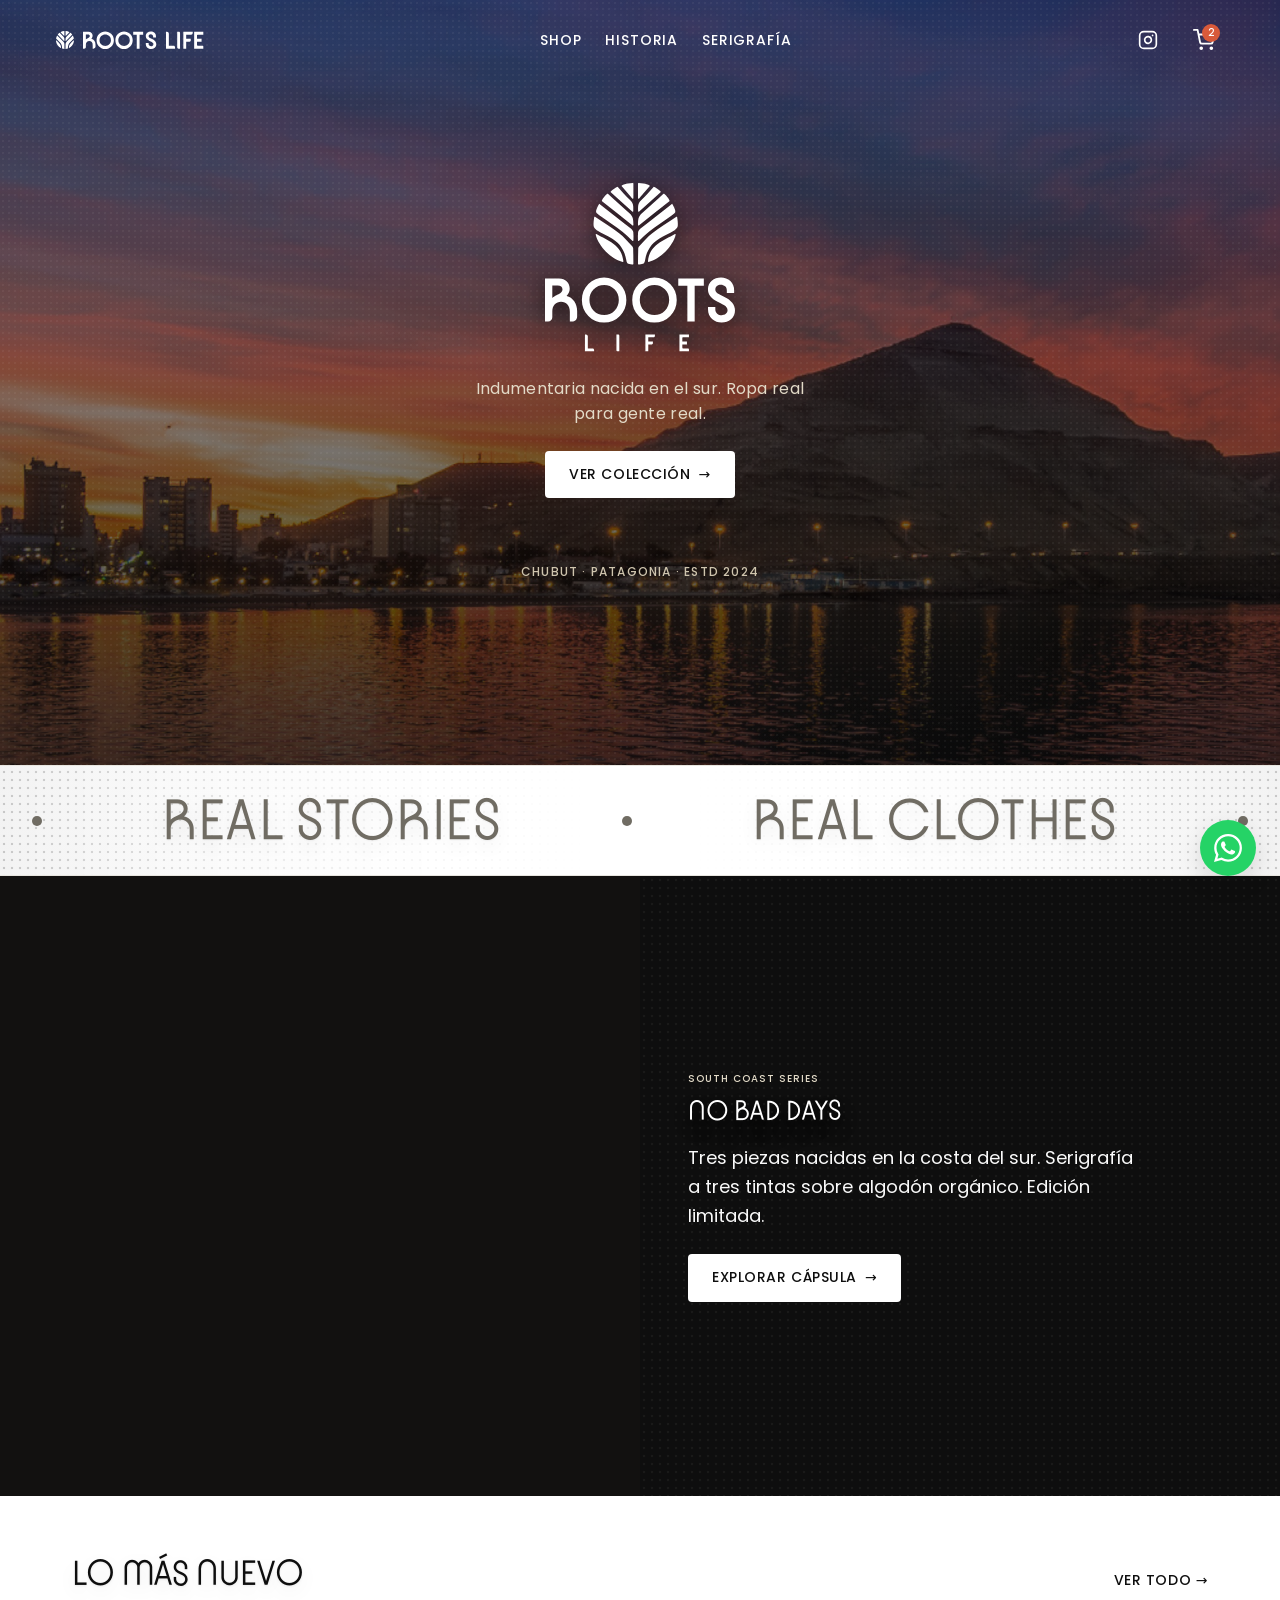
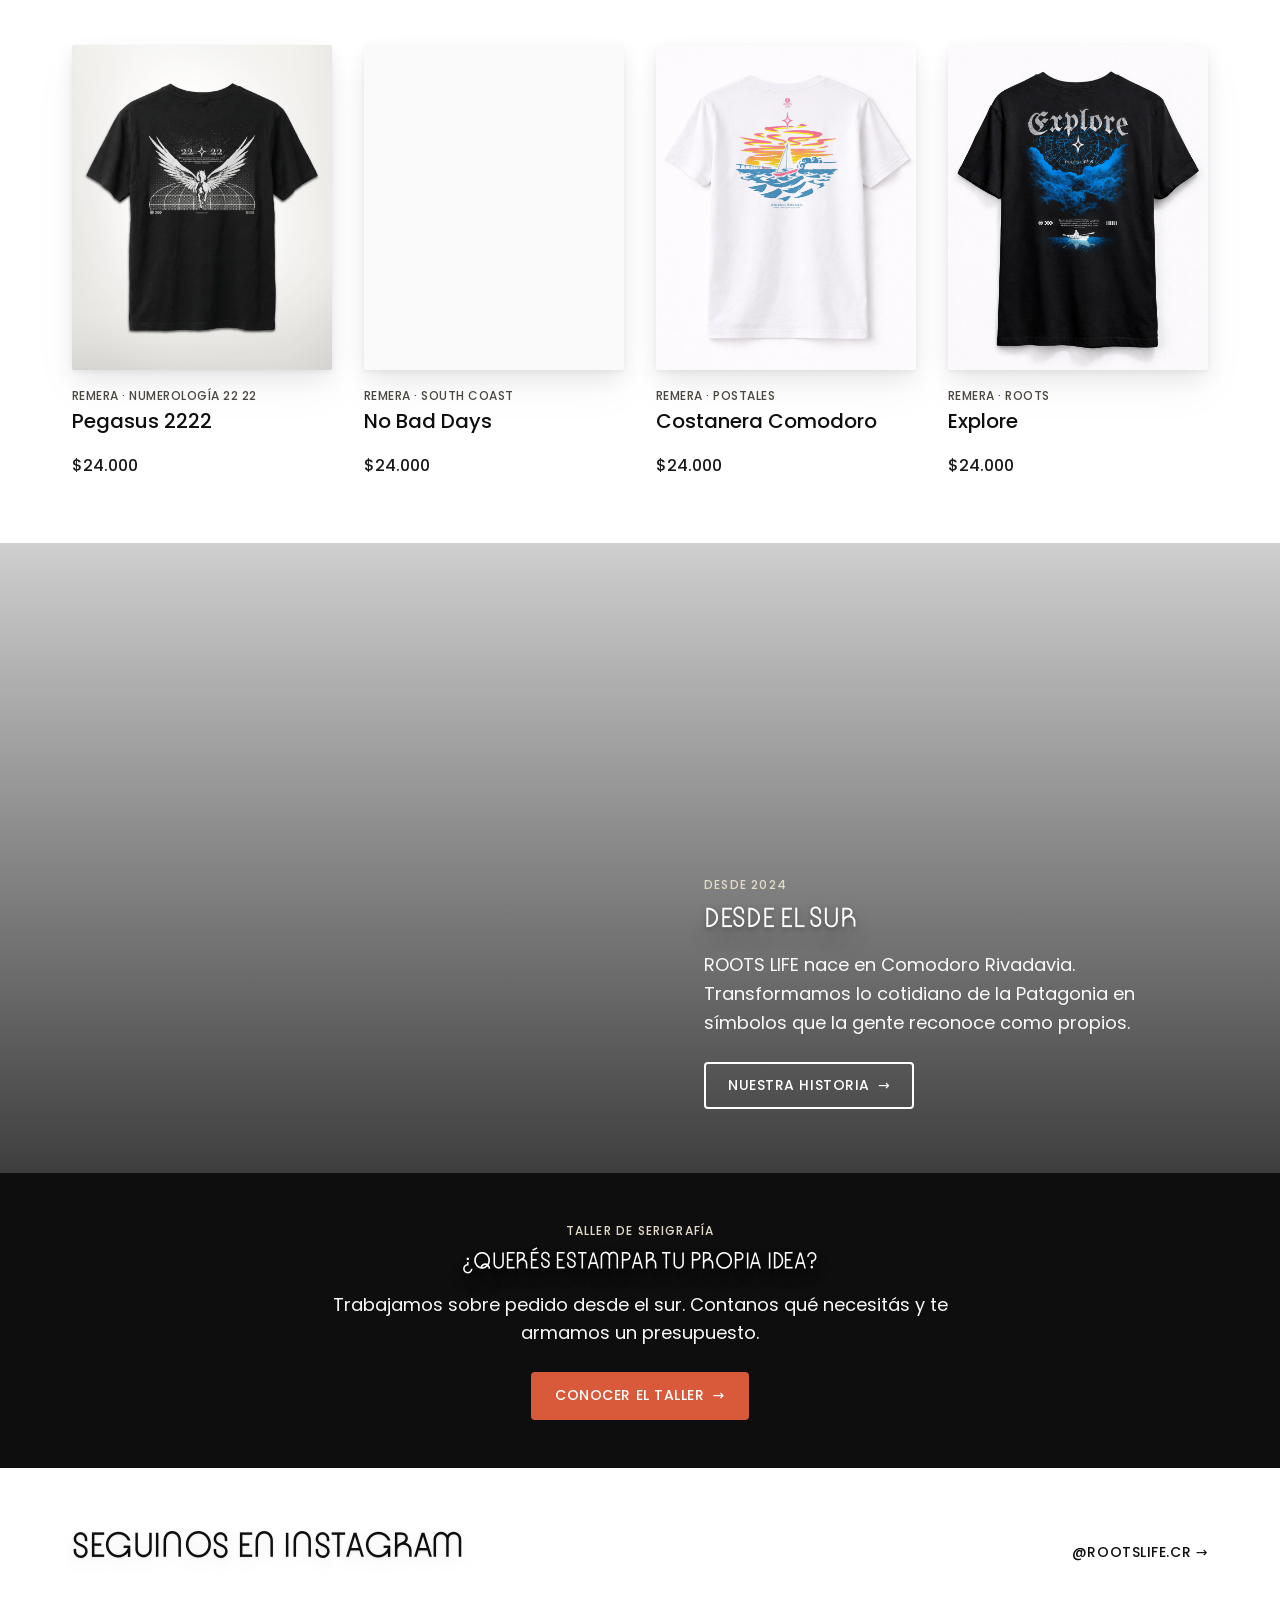
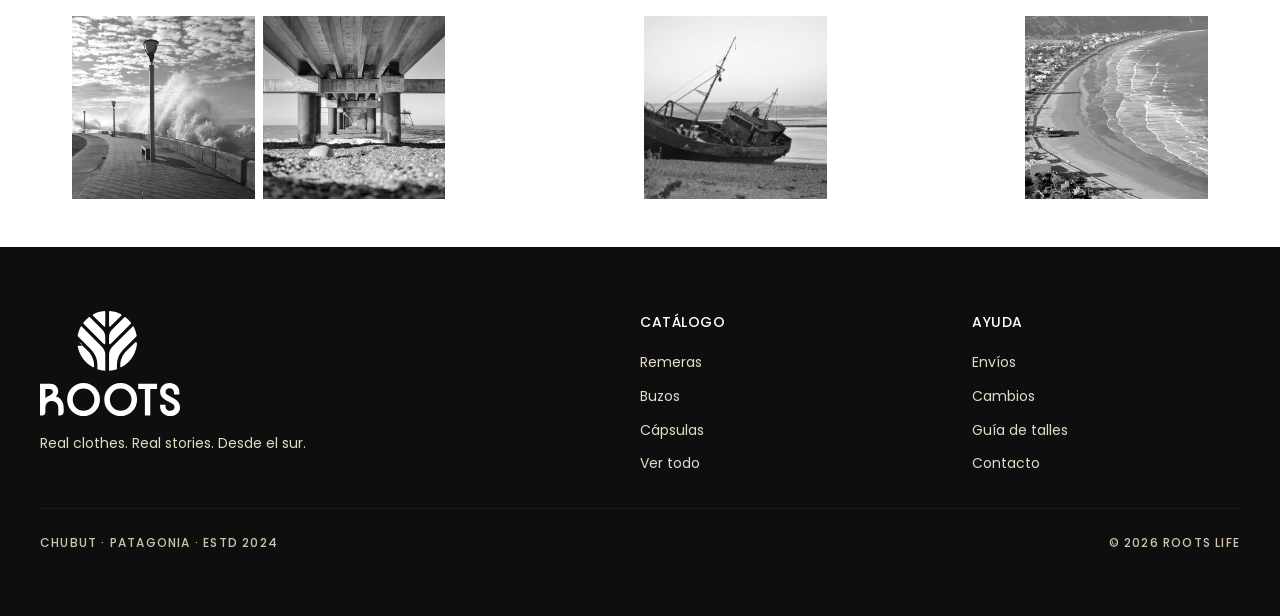
==== commit a1ebe1dc: "Eliminar link Cápsulas del nav superior y menú mobile Las cápsulas están dentro de Shop, no necesita" ====
--- a/index.html
+++ b/index.html
@@ -708,7 +708,6 @@
 
       <nav class="site-header__nav" aria-label="Principal">
         <a href="./catalogo.html">Shop</a>
-        <a href="./catalogo.html?capsula=numerologia">Cápsulas</a>
         <a href="./historia.html">Historia</a>
         <a href="./serigrafia.html">Serigrafía</a>
       </nav>
